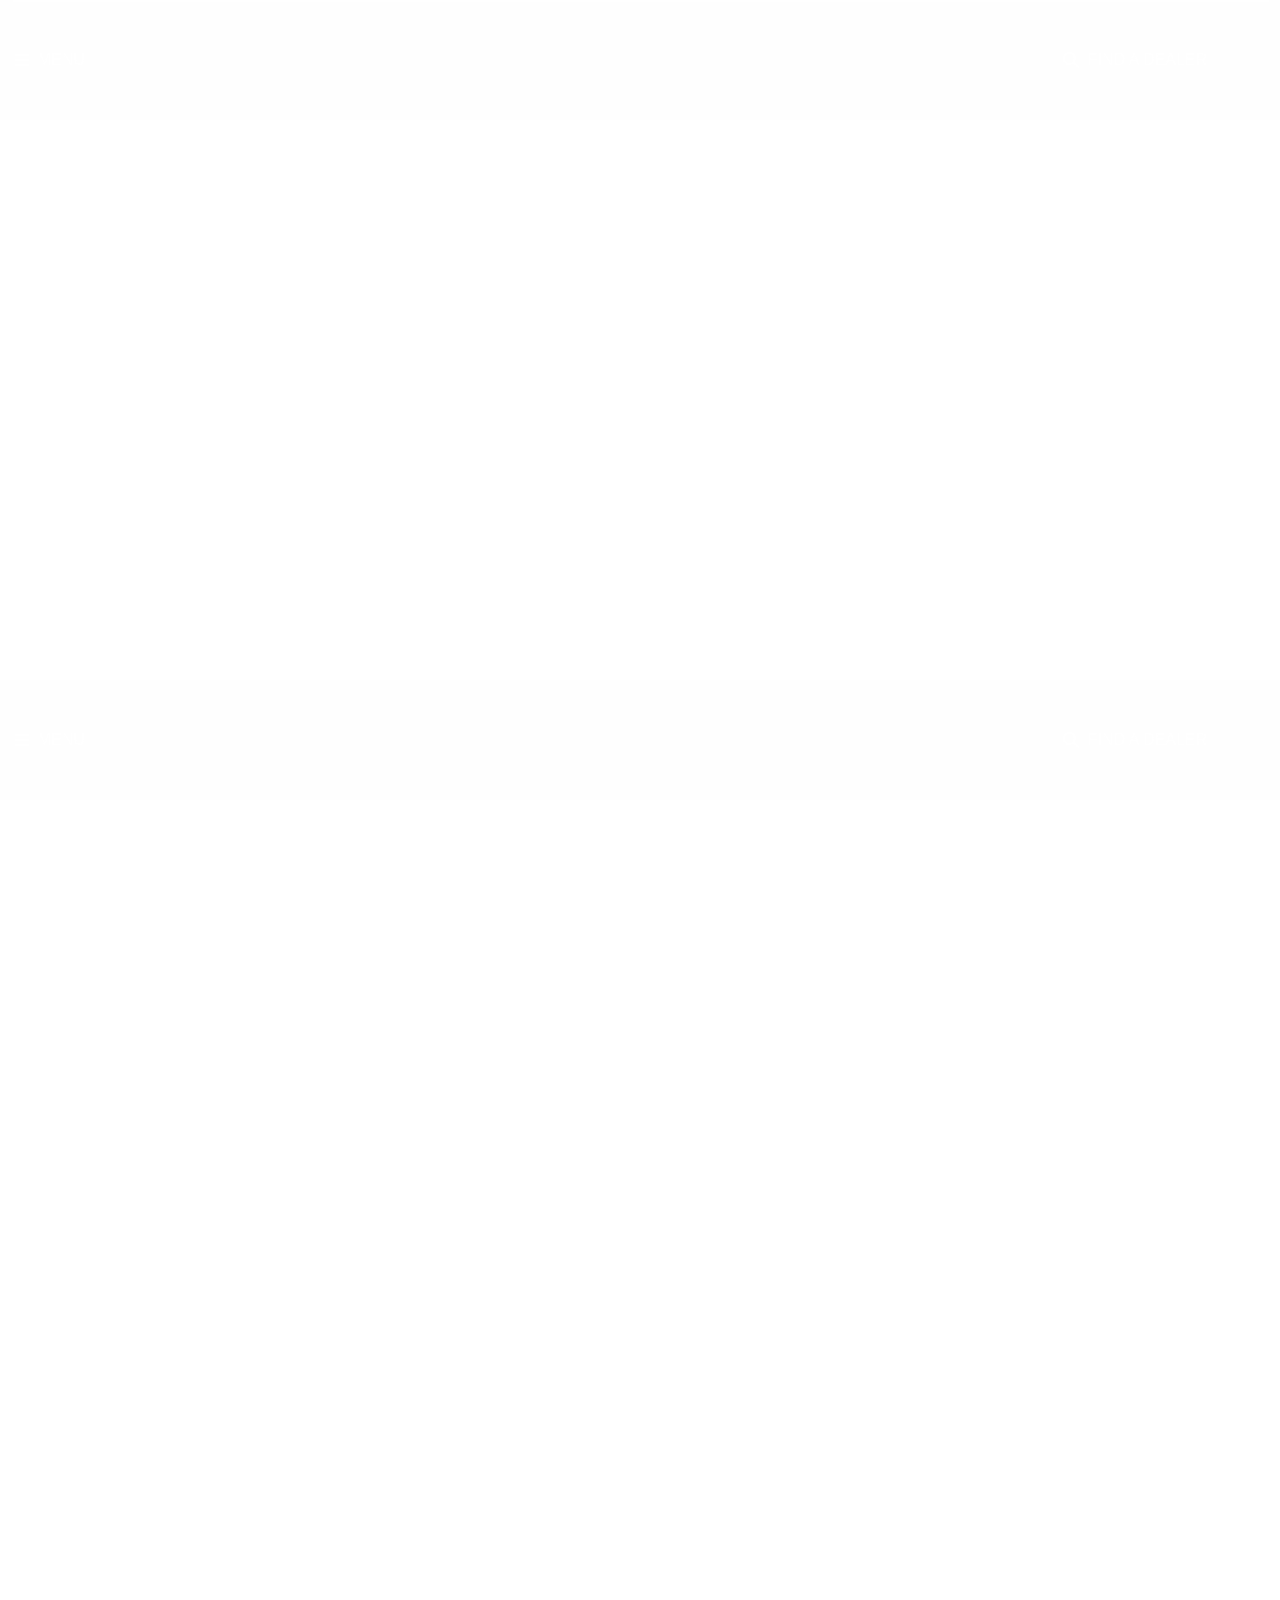
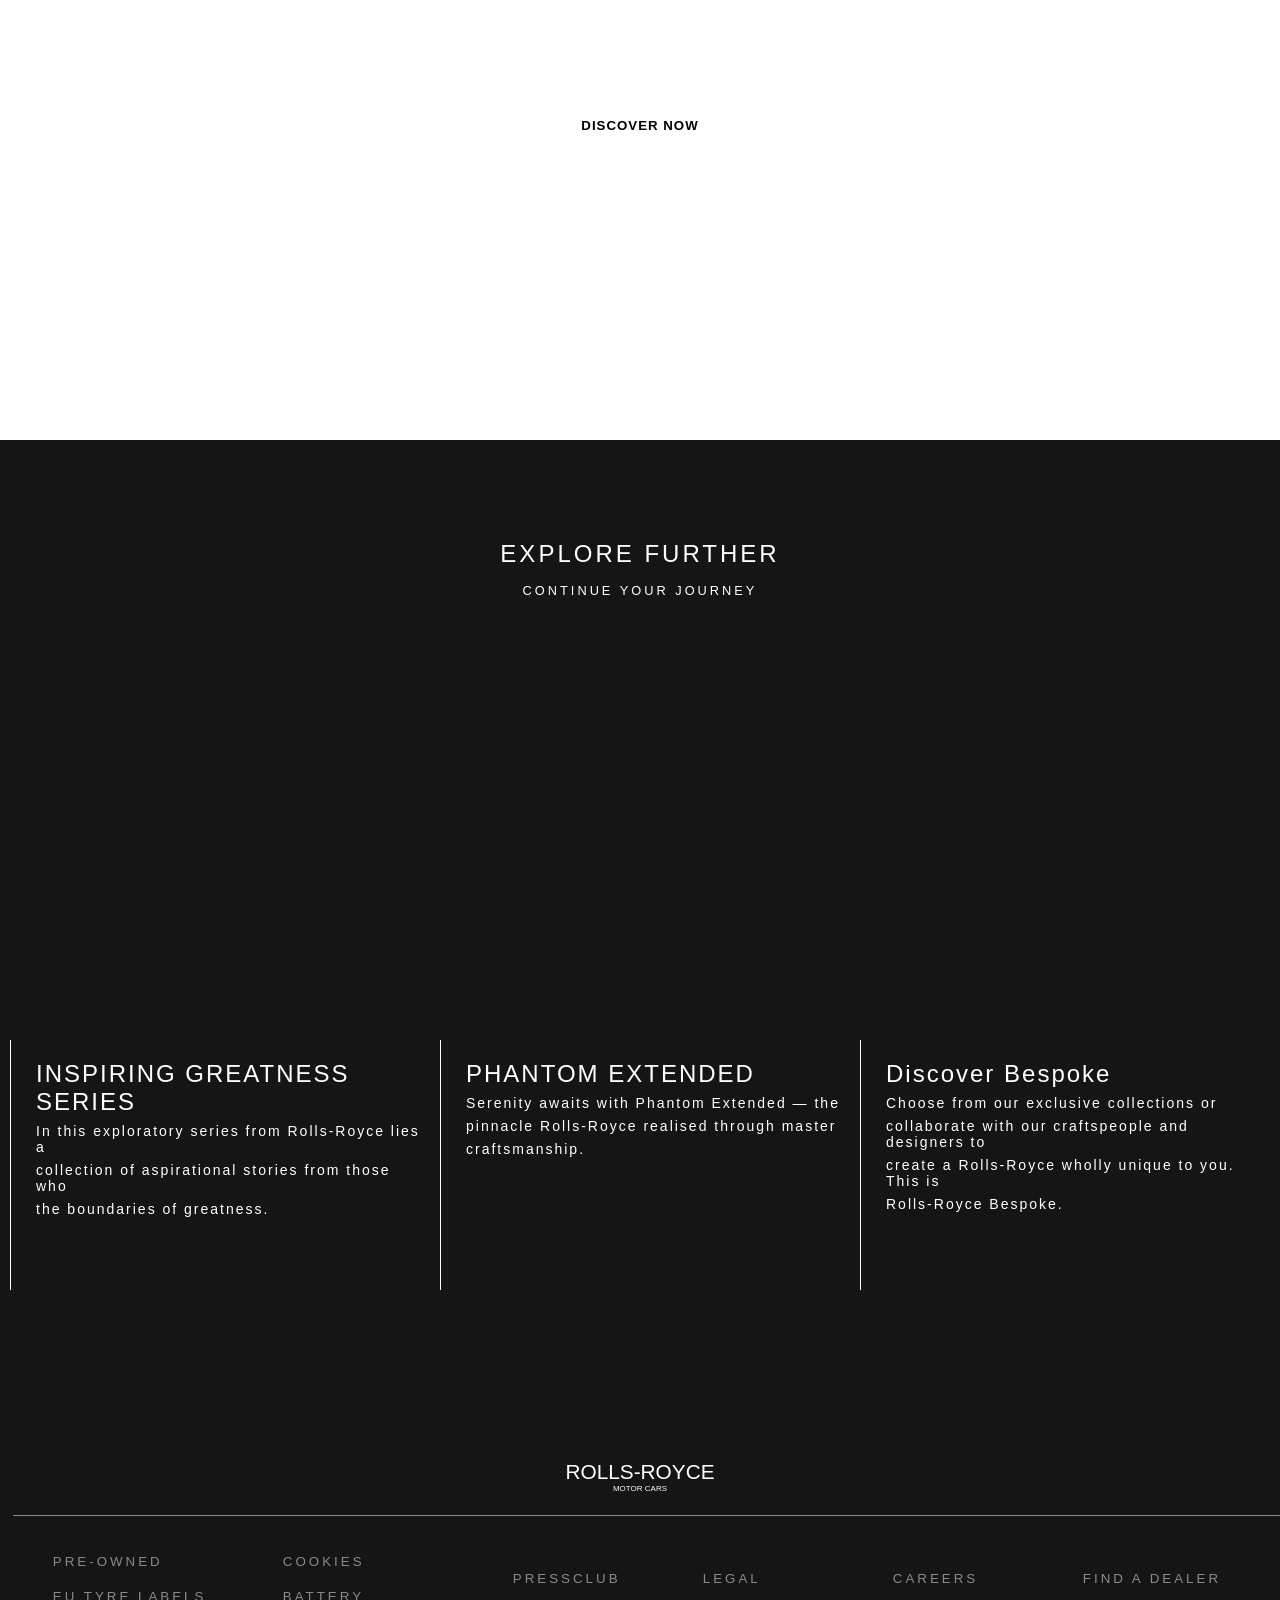
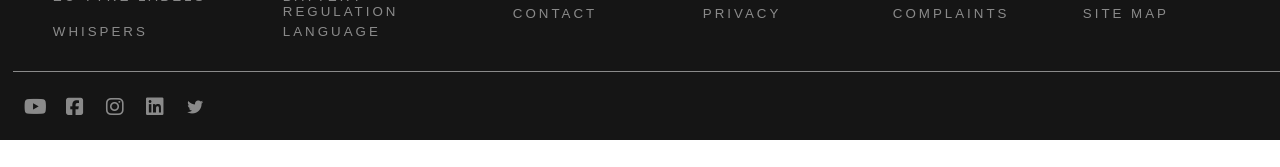
==== index.html @ 5fdafdfc "Updated" ====
<!DOCTYPE html>
<html lang="en">

<head>
    <meta charset="UTF-8">
    <meta name="viewport" content="width=device-width, initial-scale=1.0">
    <title>ROLLS ROYCE</title>
    <link rel="stylesheet" href="rollsroyce.css">
    <link rel="stylesheet" href="https://cdnjs.cloudflare.com/ajax/libs/font-awesome/6.4.0/css/all.min.css">
</head>

<body>
    <div class="main">
        <div class="firstpage">
            <div class="nevbar">
                <div class="menu"><i class="fa-solid fa-bars"></i>
                    <pre><p12>  MENU</p12></pre>
                </div>
                <div class="logo"><img src="/rrlogo.png" width="60" alt=""></div>
                <div class="search"><i class="fa-solid fa-magnifying-glass"></i>
                    <pre>  FIND A DEALER</pre>
                </div>
            </div>
            <div class="line"></div>
            <div class="text">
                <p1>‘This is Gold, Mr. Bond.’</p1>
                <p2>AURIC GOLDFINGER</p2>
            </div>
        </div>
        <div class="secondpage">
            <div class="nevbar">
                <div class="menu"><i class="fa-solid fa-bars"></i>
                    <pre><p12>  MENU</p12></pre>
                </div>
                <div class="logo"><img src="/rrlogo.png" width="60" alt=""></div>
                <div class="search"><i class="fa-solid fa-magnifying-glass"></i>
                    <pre>  FIND A DEALER</pre>
                </div>
            </div>
            <div class="text">
                <p3>‘All my life, I've been in </p3>
                <p3>love with its colour, </p3>
                <p3>its brilliance,</p3>
                <p3>its divine heaviness.’</p3>
                <p2>AURIC GOLDFINGER</p2>
            </div>
        </div>
        <div class="thirdpage">
            <div class="nevbar2">

            </div>
            <div class="text">
                <p4>PHANTOM</p4>
                <p5>GOLDFINGER</p5>
            </div>
            <div class="discover">
                <div class="button">
                    <H5>DISCOVER NOW</H5>
                </div>
            </div>
        </div>
        <div class="explore">
            <p6>EXPLORE FURTHER</p6>
            <p7>CONTINUE YOUR JOURNEY</p7>
        </div>
        <div class="photos">
            <div class="c1">
                <div class="photo1"></div>
                <div class="text1">
                    <div class="border">
                        <p8>INSPIRING GREATNESS SERIES</p8>
                        <p9>In this exploratory series from Rolls-Royce lies a</p9>
                        <p9> collection of aspirational stories from those who</p9>
                        <p9> the boundaries of greatness.</p9>
                    </div>
                </div>
            </div>
            <div class="c1">
                <div class="photo2"></div>
                <div class="text2">
                    <div class="border">
                        <p8>PHANTOM EXTENDED</p8>
                        <p9>Serenity awaits with Phantom Extended — the </p9>
                        <p9>pinnacle Rolls-Royce realised through master</p9>
                        <p9> craftsmanship.</p9>
                    </div>
                </div>
            </div>
            <div class="c3">
                <div class="photo3"></div>
                <div class="text3">
                    <div class="border">
                        <p8>Discover Bespoke
                        </p8>
                        <p9>Choose from our exclusive collections or</p9>
                        <P9>collaborate with our craftspeople and designers to</P9>
                        <p9> create a Rolls-Royce wholly unique to you. This is</p9>
                        <P9> Rolls-Royce Bespoke.</P9>
                    </div>
                </div>
            </div>
        </div>
        <div class="footer">
            <div class="first"><p10>ROLLS-ROYCE </p10><P11>MOTOR CARS</P11></div>
            <div class="second">
                <div class="r1">
                <p>Pre-owned</p>
                <p>EU tyre labels</p>
                <p>Whispers</p>
                </div>
                <div class="r2">
                <p>Cookies</p>
                <p>Battery Regulation</p>
                <p>Language</p>
                </div>
                <div class="r3">
                <p>Pressclub</p>
                <p>Contact</p>
                </div>
                <div class="r4">
                    <p>Legal</p>
                    <p>Privacy</p>
                </div>
                <div class="r5">
                    <p>Careers</p>
                    <p>Complaints</p>
                </div>
                <div class="r6">
                    <p>Find a dealer</p>
                    <p>Site Map</p>
                </div>
            </div>
            <div class="third"><div class="logos">
                <div class="y"><i class="fa-brands fa-youtube" style="color: #ffffff";></i></div>
                <div class="f"><i class="fa-brands fa-square-facebook" style="color: #ffffff;"></i></div>
                <div class="i"><i class="fa-brands fa-instagram" style="color: #ffffff;"></i></div>
                <div class="l"><i class="fa-brands fa-linkedin" style="color: #ffffff;"></i></div>
                <div class="t"><i class="fa-brands fa-twitter"style="color: #ffffff;"></i></div>
            </div></div>
        </div>
    </div>
</body>

</html>
---- rollsroyce.css ----
*{
    margin: 0;
    font-family:'Franklin Gothic Medium', 'Arial Narrow', Arial, sans-serif, Courier, monosp;
}

.firstpage{
    height: 680px;
    width: 100vw;
    
    background-image: url(https://www.rolls-roycemotorcars.com/content/dam/rrmc/marketUK/rollsroycemotorcars_com/1-0-home/images/phantom-goldfinger/D-HERO-01-GF-HP.jpg/jcr:content/renditions/cq5dam.web.2880.webp);
    background-size: cover;
}
.nevbar{
    background-color: rgba(249, 249, 249, 0.163);
    backdrop-filter: blur(15px);
    position: fixed;
    display: flex;
    align-items: center;
    height: 120px;
    border: 1px transparent;
    width: 100vw;
}
.menu{
    display: flex;
    align-items: center;
    justify-content: center;
    color: rgb(255, 255, 255);
    height: 50px;
    width: 100px;
}
.line{
    display: flex;
    margin-left: 1vw;
    border: 0.1px solid white;
    width: 98vw;
    opacity: 50%;
}
.logo{
    margin-left: 500px;
    margin-top: 10px;
}
.search{
    display: flex;
    align-items: center;
    justify-content: center;
    margin-left: 460px;
    color: rgb(255, 255, 255);
    height: 50px;
    width: 150px;
}
p1{
    display: flex;
    align-items: center;
    justify-content: center;
    
    color: white;
    font-size: 2.5rem;
}
p2{
    margin-top: 10px;
    width: 100%;
    display: flex;
    align-items: center;
    justify-content: center;
    color: white;
}

.secondpage{
    height: 680px;
    width: 100vw;
    background-image: url(https://www.rolls-roycemotorcars.com/content/dam/rrmc/marketUK/rollsroycemotorcars_com/1-0-home/images/phantom-goldfinger/D-HERO-02-GF-HP.jpg/jcr:content/renditions/cq5dam.web.2880.webp);
    background-size: cover;
}
navbar2{
    background-color: rgba(249, 249, 249, 0.163);
    backdrop-filter: blur(15px);
    position: fixed;
    display: flex;
    align-items: center;
    height: 120px;
    border: 1px transparent;
    width: 100vw;
}
p3{
    display: flex;
    align-items: center;
    justify-content: center;
    
    color: white;
    font-size: 2.5rem;
}
.text{
    /* margin-top: 200px; */
    padding-top: 200px;
}
.thirdpage{
    height: 680px;
    width: 100vw;
    background-image: url(/cq5dam.png);
    background-size: cover;
}
p4{
    display: flex;
    align-items: center;
    justify-content: center;
    letter-spacing: 25px;
    color: white;
    font-size: 4.5rem;
}
p5{
    letter-spacing: 10px;
    width: 100%;
    display: flex;
    align-items: center;
    justify-content: center;
    font-size: 1.5rem;
    color: white;
}
.discover{
    margin-top: 30px;
    height: 50px;
    display: flex;
    align-items: center;
    justify-content: center;
}
.button{
    display: flex;
    align-items: center;
    justify-content: center;
    height: 40px;
    width: 250px;
    border-radius: 20px;
    background-color: white;
}
h5{
    letter-spacing: 1px;
}
.explore{
    background-color: rgb(21,21,21);
    height: 200px;
}
p6{
    display: flex;
    align-items: center;
    justify-content: center;
    color: white;
    font-size: 1.5rem;
    padding-top: 100px;
    letter-spacing:3px;
}
p7{
    
    padding-top: 15px;
    display: flex;
    align-items: center;
    justify-content: center;
    color: white;
    letter-spacing:3px;
    font-size: .8rem;
}
.photos{
    background-color: rgb(21,21,21);
    display: flex;
    width: 100%;
    height: 800px;
}
.c1{
    margin-left: 10px;
    height: 800px;
    width: 410px;
    margin-right: 10px;
}
.photo1{
    background-image: url(https://www.rolls-roycemotorcars.com/content/dam/rrmc/marketUK/rollsroycemotorcars_com/2-2-6-inspiring-greatness-series/phantom-goldfinger/pg-properties/TILE-GF-IG-SINGLE-1_1.jpg/jcr:content/renditions/cq5dam.web.1920.webp);
    background-size: cover;
    height: 400px;
    width: 410px;
}
.text1{
    height: 400px;
}
.border{
    height: 250px;
    border-left: 1px solid rgb(255, 255, 255);
}
.c2{
   
    height: 800px;
    width: 410px;
    margin-right: 10px;
}
.photo2{
    background-image: url(https://www.rolls-roycemotorcars.com/content/dam/rrmc/marketUK/rollsroycemotorcars_com/phantom-extended-series-ii-discover/page-properties/Phantom-II-EXT-Discover-Hero-Single-Card.jpg/jcr:content/renditions/cq5dam.web.1920.webp);
    background-size: cover;
    height: 400px;
    width: 410px;
}
.text2{
    height: 400px;
}
.c3{
   
    height: 800px;
    width: 410px;
    margin-right: 10px;
}
.photo3{
    background-image: url(https://www.rolls-roycemotorcars.com/content/dam/rrmc/marketUK/rollsroycemotorcars_com/4-0-bespoke/page-properties/rolls-royce-bespoke-single-card.jpg/jcr:content/renditions/cq5dam.web.1920.webp);
    background-size: cover;
    height: 400px;
    width: 410px;
}
.text3{
    height: 400px;
}
p8{
    display: flex;
    margin-left: 25px;
    color: white;
    font-size: 1.5rem;
    letter-spacing:2px;
    padding-top: 20px;
}
p9{
    display: flex;
    
    margin-left: 25px;

    color: white;
    font-size: 14px;
    letter-spacing:2px;
    padding-top: 7px;
}
.footer{
    height: 300px;
    background-color: rgb(21,21,21);
    position: sticky;
}
.third{
    height: 75px;
    
}
.second{
    align-items: center;
    border-top:1px solid white;
    border-bottom:1px solid white;
    opacity: 50%;
    display: flex;
    height: 150px;
    width: 98%;
    margin-left: 1%;
    padding-left: 40px;
    padding-bottom: 5px;
}
.first{
    height: 75px;
}
p10{
    width: 100%;
    display: flex;
    align-items: center;
    justify-content: center;
    padding-top: 20px;
    font-size: 1.3rem;

    color: white;
}
p11{
    display: flex;
    align-items: center;
    justify-content: center;
    color: white;
    font-size: .5rem;
}
p{
    width: 100%;
    display: flex;
    letter-spacing: 3px;
    color: white;
    height: 20px;
    font-weight: lighter;
    font-size: smaller;
    width: 180px;
    margin-top: 15px;
    text-transform:uppercase;
}
.r2{
    margin-left: 50px;
}
.r3{
    margin-left: 50px;
}
.r4{
    margin-left: 10px;
}
.r5{
    margin-left: 10px;
}
.r6{
    margin-left: 10px;
}
.logos{
    display: flex;
    margin-left: 10px;
    margin-top: 20px;
    opacity: 50%;
}
.y{
    display: flex;
    align-items: center;
    justify-content: center;
    height: 30px;
    margin-left: 10px;
    width: 30px;
}
.i{
    display: flex;
    align-items: center;
    justify-content: center;
    height: 30px;
    width: 30px;
    margin-left: 10px;
}
.f{
    display: flex;
    align-items: center;
    justify-content: center;
    height: 30px;
    width: 30px;
    margin-left: 10px;
}
.t{
    display: flex;
    align-items: center;
    justify-content: center;
    height: 30px;
    width: 30px;
    margin-left: 10px;
}
.l{
    display: flex;
    align-items: center;
    justify-content: center;
    height: 30px;
    width: 30px;
    margin-left: 10px;
}
.fa-youtube {
    font-size: 20px; 
}
.fa-square-facebook {
    font-size: 20px; 
}
.fa-instagram{
    font-size: 20px; 
}
.fa-linkedin {
    font-size: 20px; 
}
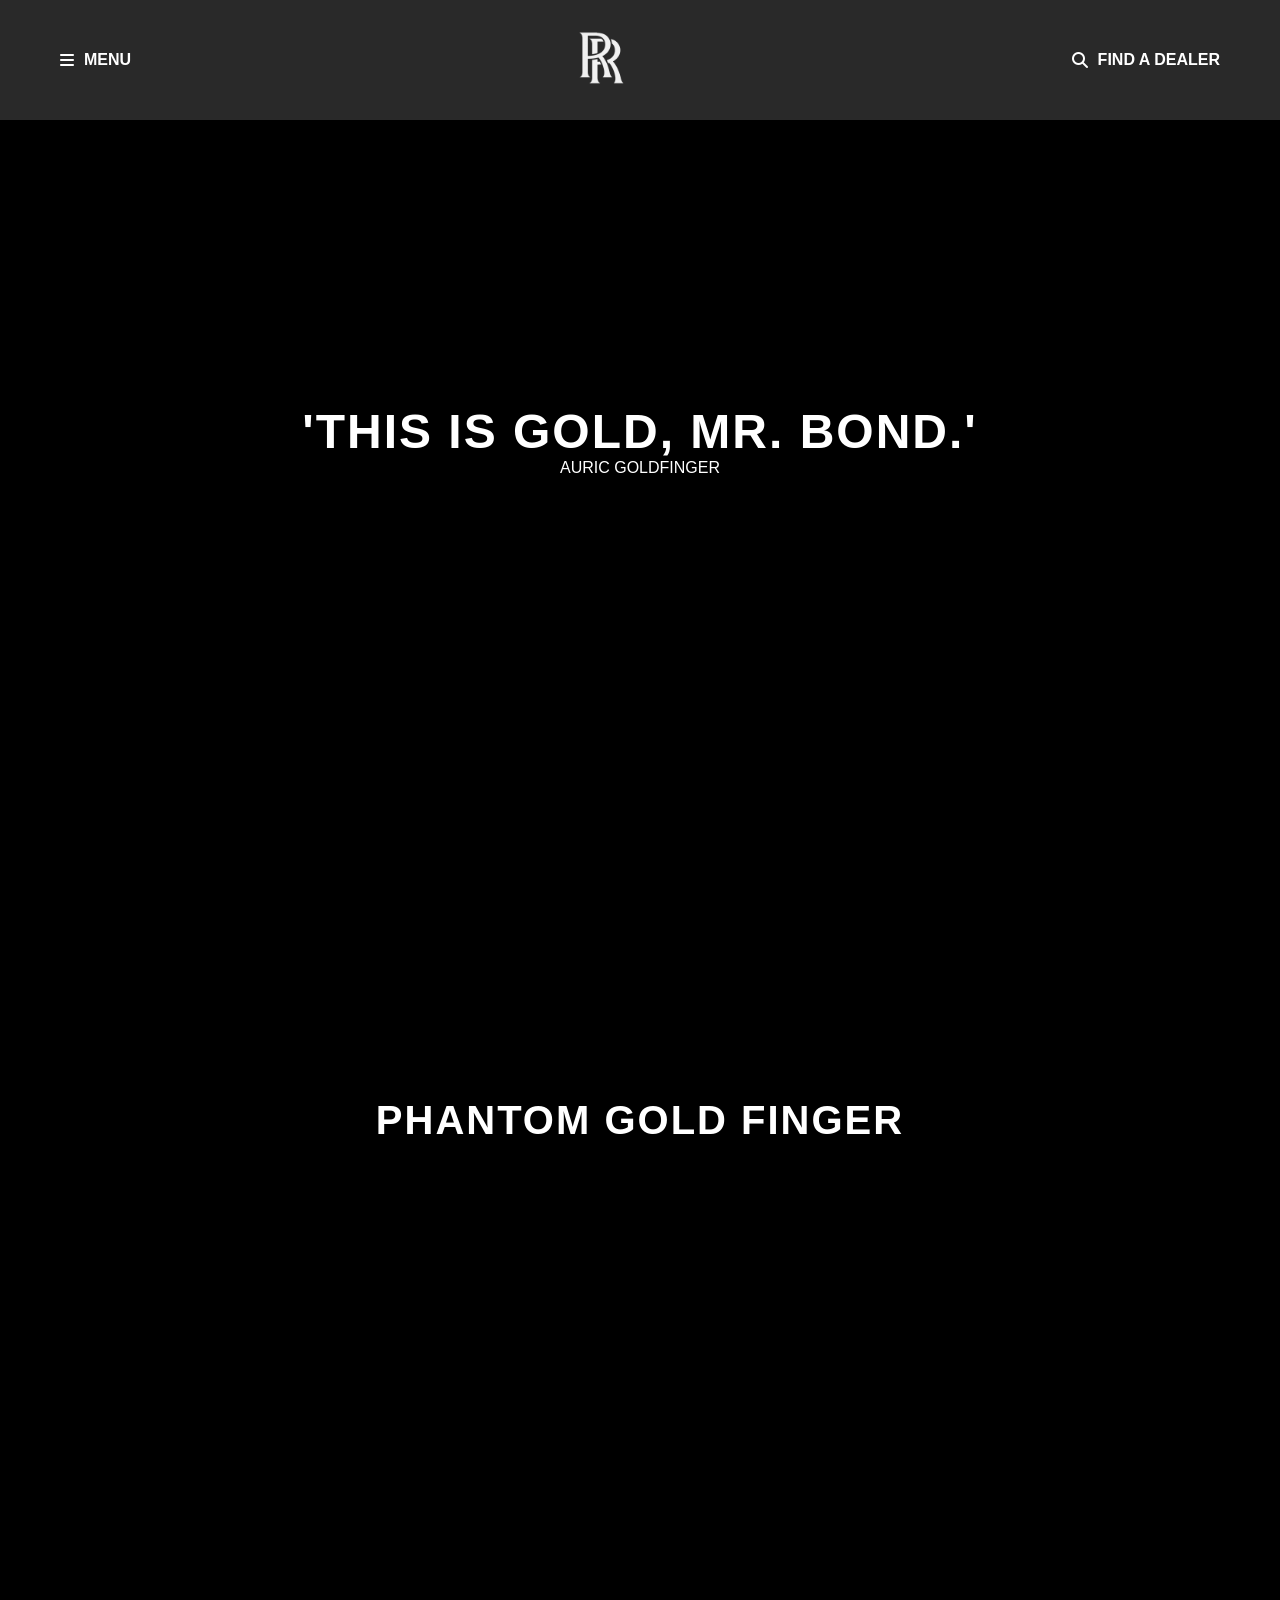
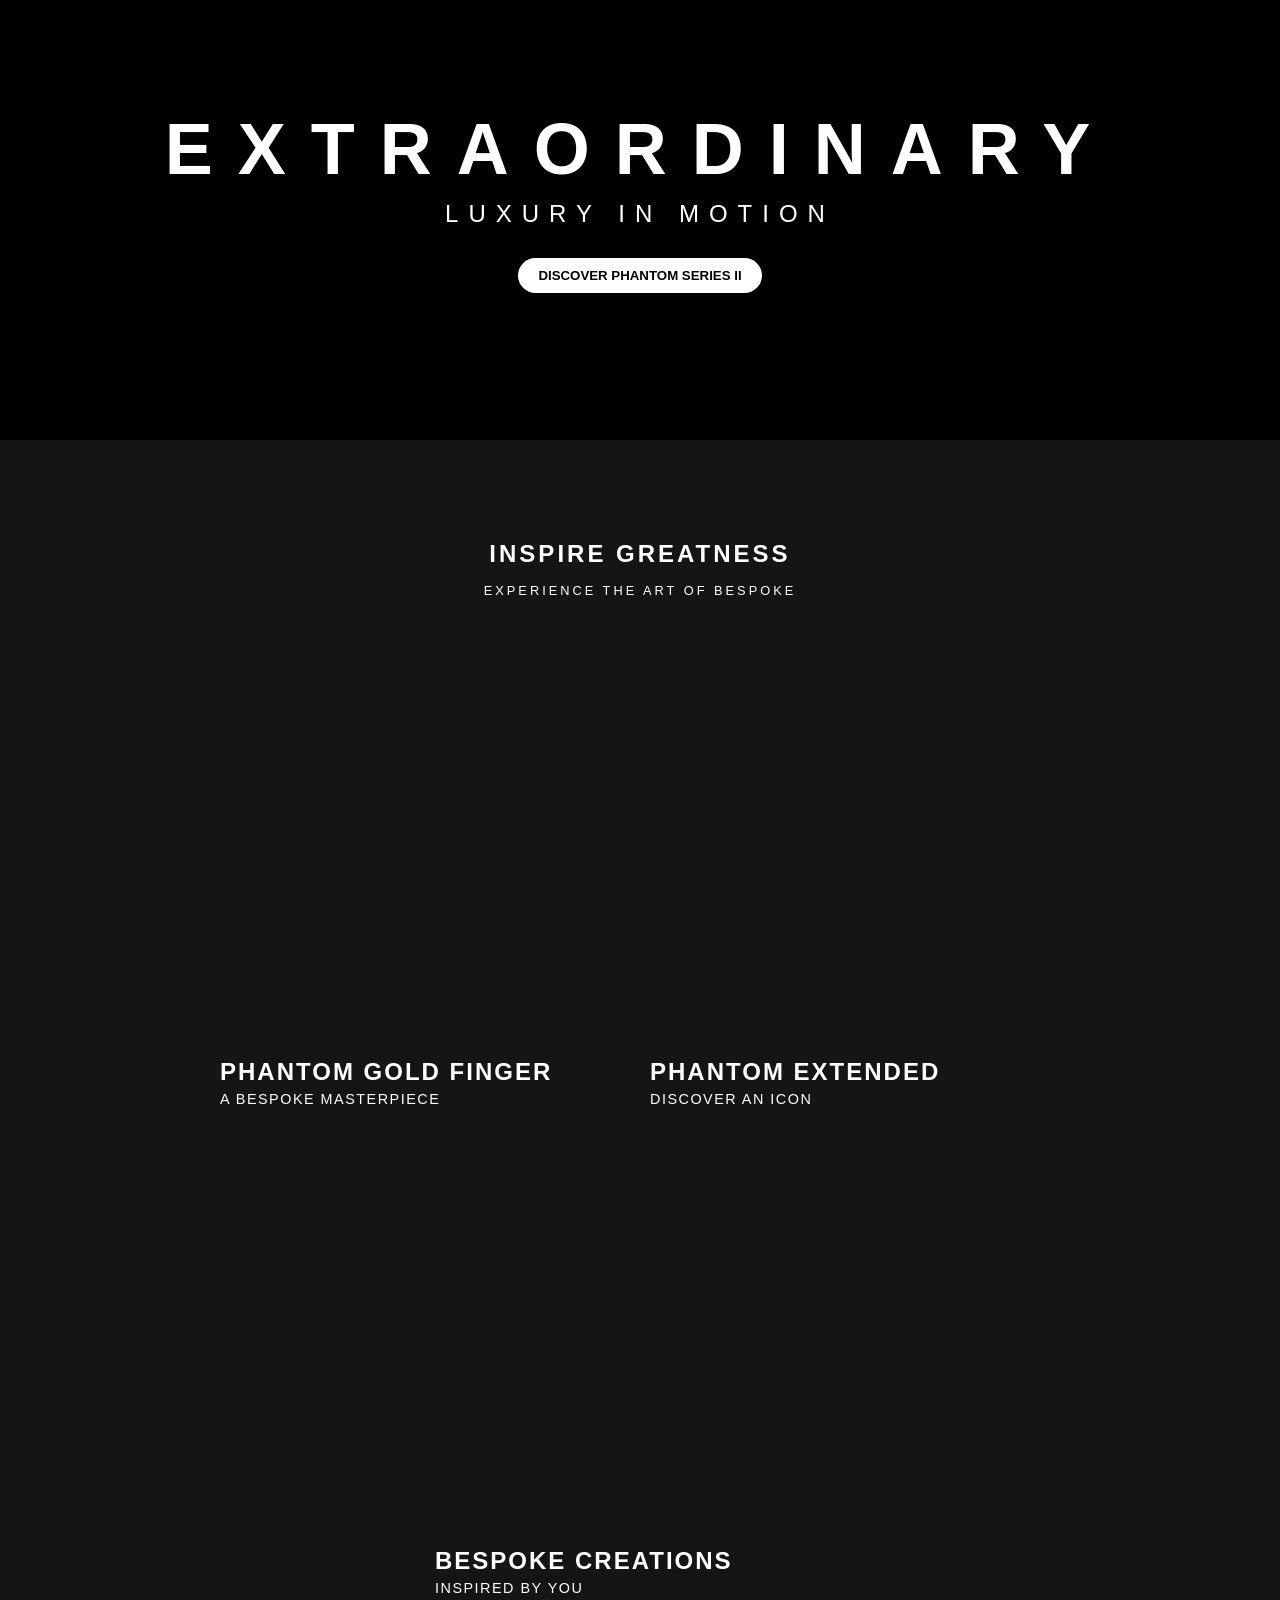
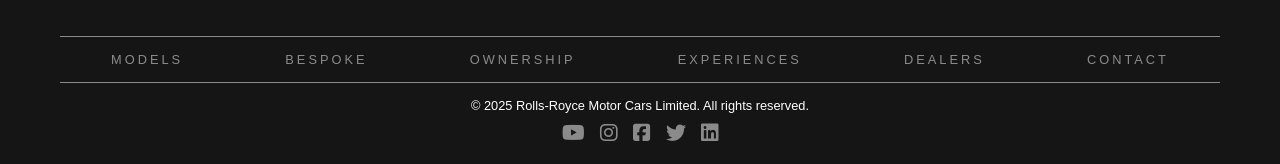
==== commit 28390f06: "Initial commit for Rolls Royce project" ====
--- a/index.html
+++ b/index.html
@@ -1,144 +1,93 @@
 <!DOCTYPE html>
 <html lang="en">
+<head>
+  <meta charset="UTF-8" />
+  <meta name="viewport" content="width=device-width, initial-scale=1.0"/>
+  <title>Rolls Royce Showcase</title>
+  <link rel="stylesheet" href="rollsroyce.css"/>
+  <link rel="stylesheet" href="https://cdnjs.cloudflare.com/ajax/libs/font-awesome/6.4.0/css/all.min.css"/>
+</head>
+<body>
+  <header class="navbar">
+    <div class="menu"><i class="fa-solid fa-bars"></i><span>MENU</span></div>
+    <div class="logo">
+      <img src="Rolls-Royce-Logo-tumb.png" alt="Rolls Royce Logo"/>
+    </div>
+    <div class="search"><i class="fa-solid fa-magnifying-glass"></i><span>FIND A DEALER</span></div>
+  </header>
 
-<head>
-    <meta charset="UTF-8">
-    <meta name="viewport" content="width=device-width, initial-scale=1.0">
-    <title>ROLLS ROYCE</title>
-    <link rel="stylesheet" href="rollsroyce.css">
-    <link rel="stylesheet" href="https://cdnjs.cloudflare.com/ajax/libs/font-awesome/6.4.0/css/all.min.css">
-</head>
+  <section class="firstpage">
+    <div class="hero-text">
+      <h1>'THIS IS GOLD, MR. BOND.'</h1>
+      <p>AURIC GOLDFINGER</p>
+    </div>
+  </section>
 
-<body>
-    <div class="main">
-        <div class="firstpage">
-            <div class="nevbar">
-                <div class="menu"><i class="fa-solid fa-bars"></i>
-                    <pre><p12>  MENU</p12></pre>
-                </div>
-                <div class="logo"><img src="/rrlogo.png" width="60" alt=""></div>
-                <div class="search"><i class="fa-solid fa-magnifying-glass"></i>
-                    <pre>  FIND A DEALER</pre>
-                </div>
-            </div>
-            <div class="line"></div>
-            <div class="text">
-                <p1>‘This is Gold, Mr. Bond.’</p1>
-                <p2>AURIC GOLDFINGER</p2>
-            </div>
-        </div>
-        <div class="secondpage">
-            <div class="nevbar">
-                <div class="menu"><i class="fa-solid fa-bars"></i>
-                    <pre><p12>  MENU</p12></pre>
-                </div>
-                <div class="logo"><img src="/rrlogo.png" width="60" alt=""></div>
-                <div class="search"><i class="fa-solid fa-magnifying-glass"></i>
-                    <pre>  FIND A DEALER</pre>
-                </div>
-            </div>
-            <div class="text">
-                <p3>‘All my life, I've been in </p3>
-                <p3>love with its colour, </p3>
-                <p3>its brilliance,</p3>
-                <p3>its divine heaviness.’</p3>
-                <p2>AURIC GOLDFINGER</p2>
-            </div>
-        </div>
-        <div class="thirdpage">
-            <div class="nevbar2">
+  <section class="secondpage">
+    <div class="text">
+      <h2>PHANTOM GOLD FINGER</h2>
+    </div>
+  </section>
 
-            </div>
-            <div class="text">
-                <p4>PHANTOM</p4>
-                <p5>GOLDFINGER</p5>
-            </div>
-            <div class="discover">
-                <div class="button">
-                    <H5>DISCOVER NOW</H5>
-                </div>
-            </div>
-        </div>
-        <div class="explore">
-            <p6>EXPLORE FURTHER</p6>
-            <p7>CONTINUE YOUR JOURNEY</p7>
-        </div>
-        <div class="photos">
-            <div class="c1">
-                <div class="photo1"></div>
-                <div class="text1">
-                    <div class="border">
-                        <p8>INSPIRING GREATNESS SERIES</p8>
-                        <p9>In this exploratory series from Rolls-Royce lies a</p9>
-                        <p9> collection of aspirational stories from those who</p9>
-                        <p9> the boundaries of greatness.</p9>
-                    </div>
-                </div>
-            </div>
-            <div class="c1">
-                <div class="photo2"></div>
-                <div class="text2">
-                    <div class="border">
-                        <p8>PHANTOM EXTENDED</p8>
-                        <p9>Serenity awaits with Phantom Extended — the </p9>
-                        <p9>pinnacle Rolls-Royce realised through master</p9>
-                        <p9> craftsmanship.</p9>
-                    </div>
-                </div>
-            </div>
-            <div class="c3">
-                <div class="photo3"></div>
-                <div class="text3">
-                    <div class="border">
-                        <p8>Discover Bespoke
-                        </p8>
-                        <p9>Choose from our exclusive collections or</p9>
-                        <P9>collaborate with our craftspeople and designers to</P9>
-                        <p9> create a Rolls-Royce wholly unique to you. This is</p9>
-                        <P9> Rolls-Royce Bespoke.</P9>
-                    </div>
-                </div>
-            </div>
-        </div>
-        <div class="footer">
-            <div class="first"><p10>ROLLS-ROYCE </p10><P11>MOTOR CARS</P11></div>
-            <div class="second">
-                <div class="r1">
-                <p>Pre-owned</p>
-                <p>EU tyre labels</p>
-                <p>Whispers</p>
-                </div>
-                <div class="r2">
-                <p>Cookies</p>
-                <p>Battery Regulation</p>
-                <p>Language</p>
-                </div>
-                <div class="r3">
-                <p>Pressclub</p>
-                <p>Contact</p>
-                </div>
-                <div class="r4">
-                    <p>Legal</p>
-                    <p>Privacy</p>
-                </div>
-                <div class="r5">
-                    <p>Careers</p>
-                    <p>Complaints</p>
-                </div>
-                <div class="r6">
-                    <p>Find a dealer</p>
-                    <p>Site Map</p>
-                </div>
-            </div>
-            <div class="third"><div class="logos">
-                <div class="y"><i class="fa-brands fa-youtube" style="color: #ffffff";></i></div>
-                <div class="f"><i class="fa-brands fa-square-facebook" style="color: #ffffff;"></i></div>
-                <div class="i"><i class="fa-brands fa-instagram" style="color: #ffffff;"></i></div>
-                <div class="l"><i class="fa-brands fa-linkedin" style="color: #ffffff;"></i></div>
-                <div class="t"><i class="fa-brands fa-twitter"style="color: #ffffff;"></i></div>
-            </div></div>
-        </div>
+  <section class="thirdpage">
+    <div class="text">
+      <h2 class="headline">EXTRAORDINARY</h2>
+      <p class="subheadline">LUXURY IN MOTION</p>
+      <div class="discover">
+        <div class="button"><h5>DISCOVER PHANTOM SERIES II</h5></div>
+      </div>
     </div>
+  </section>
+
+  <section class="explore">
+    <h3>INSPIRE GREATNESS</h3>
+    <p>EXPERIENCE THE ART OF BESPOKE</p>
+  </section>
+
+  <section class="photos">
+    <div class="card">
+      <div class="photo photo1"></div>
+      <div class="text-block">
+        <h4>PHANTOM GOLD FINGER</h4>
+        <p>A BESPOKE MASTERPIECE</p>
+      </div>
+    </div>
+    <div class="card">
+      <div class="photo photo2"></div>
+      <div class="text-block">
+        <h4>PHANTOM EXTENDED</h4>
+        <p>DISCOVER AN ICON</p>
+      </div>
+    </div>
+    <div class="card">
+      <div class="photo photo3"></div>
+      <div class="text-block">
+        <h4>BESPOKE CREATIONS</h4>
+        <p>INSPIRED BY YOU</p>
+      </div>
+    </div>
+  </section>
+
+  <footer class="footer">
+    <div class="first"></div>
+    <div class="second">
+      <div class="r1"><p>MODELS</p></div>
+      <div class="r2"><p>BESPOKE</p></div>
+      <div class="r3"><p>OWNERSHIP</p></div>
+      <div class="r4"><p>EXPERIENCES</p></div>
+      <div class="r5"><p>DEALERS</p></div>
+      <div class="r6"><p>CONTACT</p></div>
+    </div>
+    <div class="third">
+      <p class="footer-note">© 2025 Rolls-Royce Motor Cars Limited. All rights reserved.</p>
+      <div class="logos">
+        <div class="icon"><i class="fab fa-youtube"></i></div>
+        <div class="icon"><i class="fab fa-instagram"></i></div>
+        <div class="icon"><i class="fab fa-square-facebook"></i></div>
+        <div class="icon"><i class="fab fa-twitter"></i></div>
+        <div class="icon"><i class="fab fa-linkedin"></i></div>
+      </div>
+    </div>
+  </footer>
 </body>
-
-</html>+</html>
--- a/rollsroyce.css
+++ b/rollsroyce.css
@@ -1,361 +1,215 @@
-
-*{
+/* Reset and base styles */
+* {
     margin: 0;
-    font-family:'Franklin Gothic Medium', 'Arial Narrow', Arial, sans-serif, Courier, monosp;
-}
-
-.firstpage{
-    height: 680px;
-    width: 100vw;
-    
-    background-image: url(https://www.rolls-roycemotorcars.com/content/dam/rrmc/marketUK/rollsroycemotorcars_com/1-0-home/images/phantom-goldfinger/D-HERO-01-GF-HP.jpg/jcr:content/renditions/cq5dam.web.2880.webp);
-    background-size: cover;
-}
-.nevbar{
+    padding: 0;
+    box-sizing: border-box;
+    font-family: 'Franklin Gothic Medium', 'Arial Narrow', Arial, sans-serif;
+}
+
+body {
+    background-color: #000;
+    color: white;
+}
+
+.navbar {
     background-color: rgba(249, 249, 249, 0.163);
     backdrop-filter: blur(15px);
     position: fixed;
-    display: flex;
+    top: 0;
+    left: 0;
+    display: flex;
+    justify-content: space-between;
     align-items: center;
     height: 120px;
-    border: 1px transparent;
-    width: 100vw;
-}
-.menu{
-    display: flex;
-    align-items: center;
-    justify-content: center;
-    color: rgb(255, 255, 255);
-    height: 50px;
-    width: 100px;
-}
-.line{
-    display: flex;
-    margin-left: 1vw;
-    border: 0.1px solid white;
-    width: 98vw;
-    opacity: 50%;
-}
-.logo{
-    margin-left: 500px;
-    margin-top: 10px;
-}
-.search{
-    display: flex;
-    align-items: center;
-    justify-content: center;
-    margin-left: 460px;
-    color: rgb(255, 255, 255);
-    height: 50px;
-    width: 150px;
-}
-p1{
-    display: flex;
-    align-items: center;
-    justify-content: center;
-    
-    color: white;
-    font-size: 2.5rem;
-}
-p2{
-    margin-top: 10px;
+    padding: 0 60px;
     width: 100%;
-    display: flex;
-    align-items: center;
-    justify-content: center;
-    color: white;
-}
-
-.secondpage{
+    z-index: 999;
+}
+
+.menu, .search {
+    display: flex;
+    align-items: center;
+    gap: 10px;
+    color: white;
+    font-weight: bold;
+    font-size: 1rem;
+}
+
+.logo img {
+    height: 60px;
+}
+
+.firstpage, .secondpage, .thirdpage {
     height: 680px;
     width: 100vw;
-    background-image: url(https://www.rolls-roycemotorcars.com/content/dam/rrmc/marketUK/rollsroycemotorcars_com/1-0-home/images/phantom-goldfinger/D-HERO-02-GF-HP.jpg/jcr:content/renditions/cq5dam.web.2880.webp);
     background-size: cover;
-}
-navbar2{
-    background-color: rgba(249, 249, 249, 0.163);
-    backdrop-filter: blur(15px);
-    position: fixed;
-    display: flex;
-    align-items: center;
-    height: 120px;
-    border: 1px transparent;
-    width: 100vw;
-}
-p3{
-    display: flex;
-    align-items: center;
-    justify-content: center;
-    
-    color: white;
+    background-position: center;
+    display: flex;
+    align-items: center;
+    justify-content: center;
+    text-align: center;
+}
+
+.firstpage {
+    background-image: url('https://www.rolls-roycemotorcars.com/content/dam/rrmc/marketUK/rollsroycemotorcars_com/1-0-home/images/phantom-goldfinger/D-HERO-01-GF-HP.jpg/jcr:content/renditions/cq5dam.web.2880.webp');
+}
+
+.secondpage {
+    background-image: url('https://www.rolls-roycemotorcars.com/content/dam/rrmc/marketUK/rollsroycemotorcars_com/1-0-home/images/phantom-goldfinger/D-HERO-02-GF-HP.jpg/jcr:content/renditions/cq5dam.web.2880.webp');
+}
+
+.thirdpage {
+    background-image: url('https://www.rolls-roycemotorcars.com/content/dam/rrmc/marketUK/rollsroycemotorcars_com/1-0-home/images/phantom-goldfinger/D-HERO-03-GF-HP.jpg/jcr:content/renditions/cq5dam.web.2880.webp');
+}
+
+.hero-text, .text {
+    padding-top: 200px;
+    text-align: center;
+}
+
+h1, h2 {
     font-size: 2.5rem;
-}
-.text{
-    /* margin-top: 200px; */
-    padding-top: 200px;
-}
-.thirdpage{
-    height: 680px;
-    width: 100vw;
-    background-image: url(/cq5dam.png);
+    letter-spacing: 2px;
+    color: white;
+}
+
+h1 {
+    font-size: 3rem;
+}
+
+.headline {
+    font-size: 4.5rem;
+    letter-spacing: 25px;
+}
+
+.subheadline {
+    font-size: 1.5rem;
+    letter-spacing: 10px;
+    margin-top: 10px;
+}
+
+.discover {
+    margin-top: 30px;
+}
+
+.button {
+    display: inline-flex;
+    align-items: center;
+    justify-content: center;
+    padding: 10px 20px;
+    background-color: white;
+    color: black;
+    border-radius: 20px;
+    font-weight: bold;
+    cursor: pointer;
+    transition: background-color 0.3s;
+}
+
+.button:hover {
+    background-color: #ccc;
+}
+
+.explore {
+    background-color: rgb(21, 21, 21);
+    text-align: center;
+    padding: 100px 20px 20px;
+}
+
+.explore h3 {
+    font-size: 1.5rem;
+    letter-spacing: 3px;
+    margin-bottom: 15px;
+}
+
+.explore p {
+    font-size: 0.8rem;
+    letter-spacing: 3px;
+}
+
+.photos {
+    display: flex;
+    background-color: rgb(21, 21, 21);
+    padding: 20px;
+    gap: 20px;
+    justify-content: center;
+    flex-wrap: wrap;
+}
+
+.card {
+    width: 410px;
+    color: white;
+}
+
+.photo {
+    height: 400px;
     background-size: cover;
-}
-p4{
-    display: flex;
-    align-items: center;
-    justify-content: center;
-    letter-spacing: 25px;
-    color: white;
-    font-size: 4.5rem;
-}
-p5{
-    letter-spacing: 10px;
-    width: 100%;
-    display: flex;
-    align-items: center;
-    justify-content: center;
+    background-position: center;
+    border-radius: 10px;
+}
+
+.photo1 {
+    background-image: url('https://www.rolls-roycemotorcars.com/content/dam/rrmc/marketUK/rollsroycemotorcars_com/2-2-6-inspiring-greatness-series/phantom-goldfinger/pg-properties/TILE-GF-IG-SINGLE-1_1.jpg/jcr:content/renditions/cq5dam.web.1920.webp');
+}
+
+.photo2 {
+    background-image: url('https://www.rolls-roycemotorcars.com/content/dam/rrmc/marketUK/rollsroycemotorcars_com/phantom-extended-series-ii-discover/page-properties/Phantom-II-EXT-Discover-Hero-Single-Card.jpg/jcr:content/renditions/cq5dam.web.1920.webp');
+}
+
+.photo3 {
+    background-image: url('https://www.rolls-roycemotorcars.com/content/dam/rrmc/marketUK/rollsroycemotorcars_com/4-0-bespoke/page-properties/rolls-royce-bespoke-single-card.jpg/jcr:content/renditions/cq5dam.web.1920.webp');
+}
+
+.text-block {
+    margin-top: 20px;
+}
+
+.text-block h4 {
     font-size: 1.5rem;
-    color: white;
-}
-.discover{
-    margin-top: 30px;
-    height: 50px;
-    display: flex;
-    align-items: center;
-    justify-content: center;
-}
-.button{
-    display: flex;
-    align-items: center;
-    justify-content: center;
-    height: 40px;
-    width: 250px;
-    border-radius: 20px;
-    background-color: white;
-}
-h5{
-    letter-spacing: 1px;
-}
-.explore{
-    background-color: rgb(21,21,21);
-    height: 200px;
-}
-p6{
-    display: flex;
-    align-items: center;
-    justify-content: center;
-    color: white;
-    font-size: 1.5rem;
-    padding-top: 100px;
-    letter-spacing:3px;
-}
-p7{
-    
-    padding-top: 15px;
-    display: flex;
-    align-items: center;
-    justify-content: center;
-    color: white;
-    letter-spacing:3px;
-    font-size: .8rem;
-}
-.photos{
-    background-color: rgb(21,21,21);
-    display: flex;
-    width: 100%;
-    height: 800px;
-}
-.c1{
-    margin-left: 10px;
-    height: 800px;
-    width: 410px;
-    margin-right: 10px;
-}
-.photo1{
-    background-image: url(https://www.rolls-roycemotorcars.com/content/dam/rrmc/marketUK/rollsroycemotorcars_com/2-2-6-inspiring-greatness-series/phantom-goldfinger/pg-properties/TILE-GF-IG-SINGLE-1_1.jpg/jcr:content/renditions/cq5dam.web.1920.webp);
-    background-size: cover;
-    height: 400px;
-    width: 410px;
-}
-.text1{
-    height: 400px;
-}
-.border{
-    height: 250px;
-    border-left: 1px solid rgb(255, 255, 255);
-}
-.c2{
-   
-    height: 800px;
-    width: 410px;
-    margin-right: 10px;
-}
-.photo2{
-    background-image: url(https://www.rolls-roycemotorcars.com/content/dam/rrmc/marketUK/rollsroycemotorcars_com/phantom-extended-series-ii-discover/page-properties/Phantom-II-EXT-Discover-Hero-Single-Card.jpg/jcr:content/renditions/cq5dam.web.1920.webp);
-    background-size: cover;
-    height: 400px;
-    width: 410px;
-}
-.text2{
-    height: 400px;
-}
-.c3{
-   
-    height: 800px;
-    width: 410px;
-    margin-right: 10px;
-}
-.photo3{
-    background-image: url(https://www.rolls-roycemotorcars.com/content/dam/rrmc/marketUK/rollsroycemotorcars_com/4-0-bespoke/page-properties/rolls-royce-bespoke-single-card.jpg/jcr:content/renditions/cq5dam.web.1920.webp);
-    background-size: cover;
-    height: 400px;
-    width: 410px;
-}
-.text3{
-    height: 400px;
-}
-p8{
-    display: flex;
-    margin-left: 25px;
-    color: white;
-    font-size: 1.5rem;
-    letter-spacing:2px;
-    padding-top: 20px;
-}
-p9{
-    display: flex;
-    
-    margin-left: 25px;
-
-    color: white;
-    font-size: 14px;
-    letter-spacing:2px;
-    padding-top: 7px;
-}
-.footer{
-    height: 300px;
-    background-color: rgb(21,21,21);
-    position: sticky;
-}
-.third{
-    height: 75px;
-    
-}
-.second{
-    align-items: center;
-    border-top:1px solid white;
-    border-bottom:1px solid white;
-    opacity: 50%;
-    display: flex;
-    height: 150px;
-    width: 98%;
-    margin-left: 1%;
-    padding-left: 40px;
-    padding-bottom: 5px;
-}
-.first{
-    height: 75px;
-}
-p10{
-    width: 100%;
-    display: flex;
-    align-items: center;
-    justify-content: center;
-    padding-top: 20px;
-    font-size: 1.3rem;
-
-    color: white;
-}
-p11{
-    display: flex;
-    align-items: center;
-    justify-content: center;
-    color: white;
-    font-size: .5rem;
-}
-p{
-    width: 100%;
-    display: flex;
+    letter-spacing: 2px;
+}
+
+.text-block p {
+    font-size: 0.9rem;
+    letter-spacing: 1.5px;
+    margin-top: 5px;
+}
+
+.footer {
+    background-color: rgb(21, 21, 21);
+    padding: 20px 60px;
+    color: white;
+}
+
+.footer .second {
+    display: flex;
+    justify-content: space-around;
+    border-top: 1px solid white;
+    border-bottom: 1px solid white;
+    opacity: 0.5;
+    padding: 15px 0;
+    margin-bottom: 15px;
+}
+
+.footer .second p {
+    font-size: 0.8rem;
     letter-spacing: 3px;
-    color: white;
-    height: 20px;
-    font-weight: lighter;
-    font-size: smaller;
-    width: 180px;
-    margin-top: 15px;
-    text-transform:uppercase;
-}
-.r2{
-    margin-left: 50px;
-}
-.r3{
-    margin-left: 50px;
-}
-.r4{
-    margin-left: 10px;
-}
-.r5{
-    margin-left: 10px;
-}
-.r6{
-    margin-left: 10px;
-}
-.logos{
-    display: flex;
-    margin-left: 10px;
-    margin-top: 20px;
-    opacity: 50%;
-}
-.y{
-    display: flex;
-    align-items: center;
-    justify-content: center;
-    height: 30px;
-    margin-left: 10px;
-    width: 30px;
-}
-.i{
-    display: flex;
-    align-items: center;
-    justify-content: center;
-    height: 30px;
-    width: 30px;
-    margin-left: 10px;
-}
-.f{
-    display: flex;
-    align-items: center;
-    justify-content: center;
-    height: 30px;
-    width: 30px;
-    margin-left: 10px;
-}
-.t{
-    display: flex;
-    align-items: center;
-    justify-content: center;
-    height: 30px;
-    width: 30px;
-    margin-left: 10px;
-}
-.l{
-    display: flex;
-    align-items: center;
-    justify-content: center;
-    height: 30px;
-    width: 30px;
-    margin-left: 10px;
-}
-.fa-youtube {
-    font-size: 20px; 
-}
-.fa-square-facebook {
-    font-size: 20px; 
-}
-.fa-instagram{
-    font-size: 20px; 
-}
-.fa-linkedin {
-    font-size: 20px; 
-}
-
+    text-transform: uppercase;
+}
+
+.footer-note {
+    text-align: center;
+    font-size: 0.8rem;
+    padding-bottom: 10px;
+}
+
+.logos {
+    display: flex;
+    justify-content: center;
+    gap: 15px;
+    opacity: 0.5;
+}
+
+.icon i {
+    font-size: 20px;
+    color: white;
+}
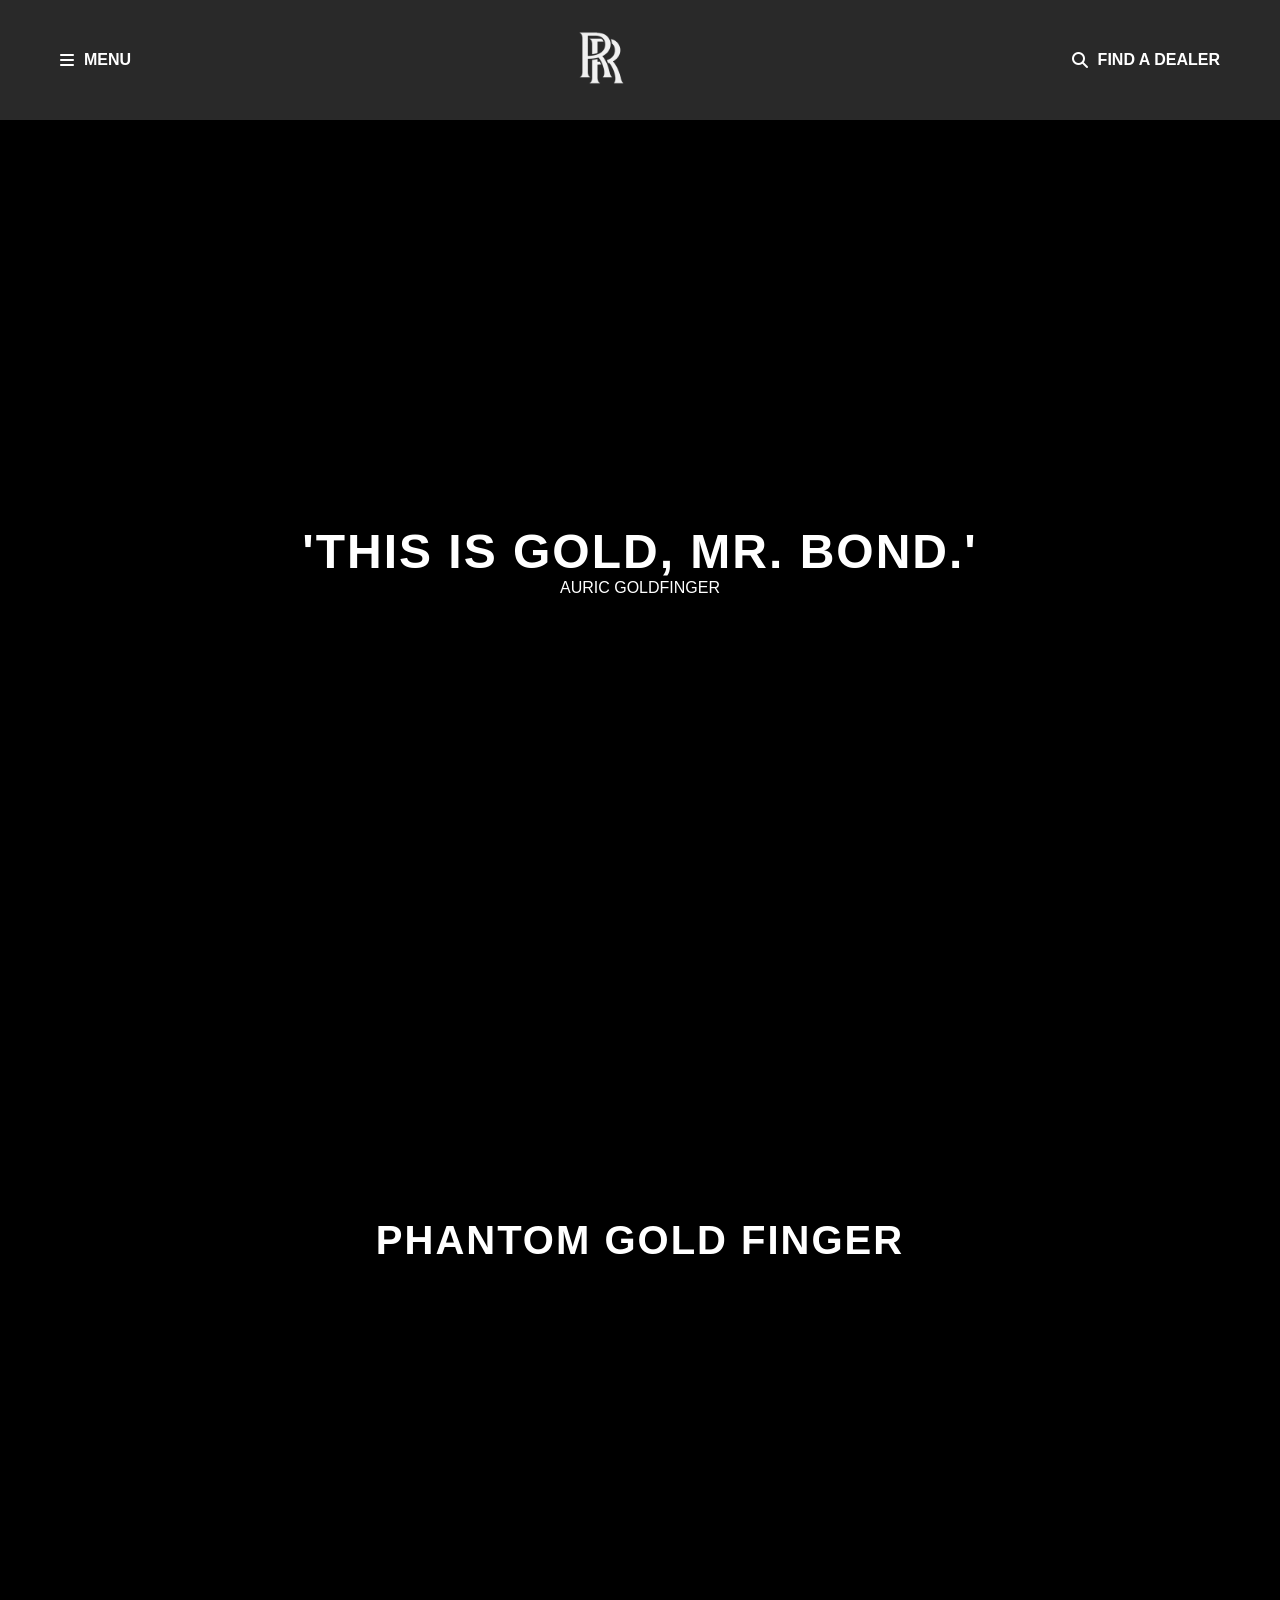
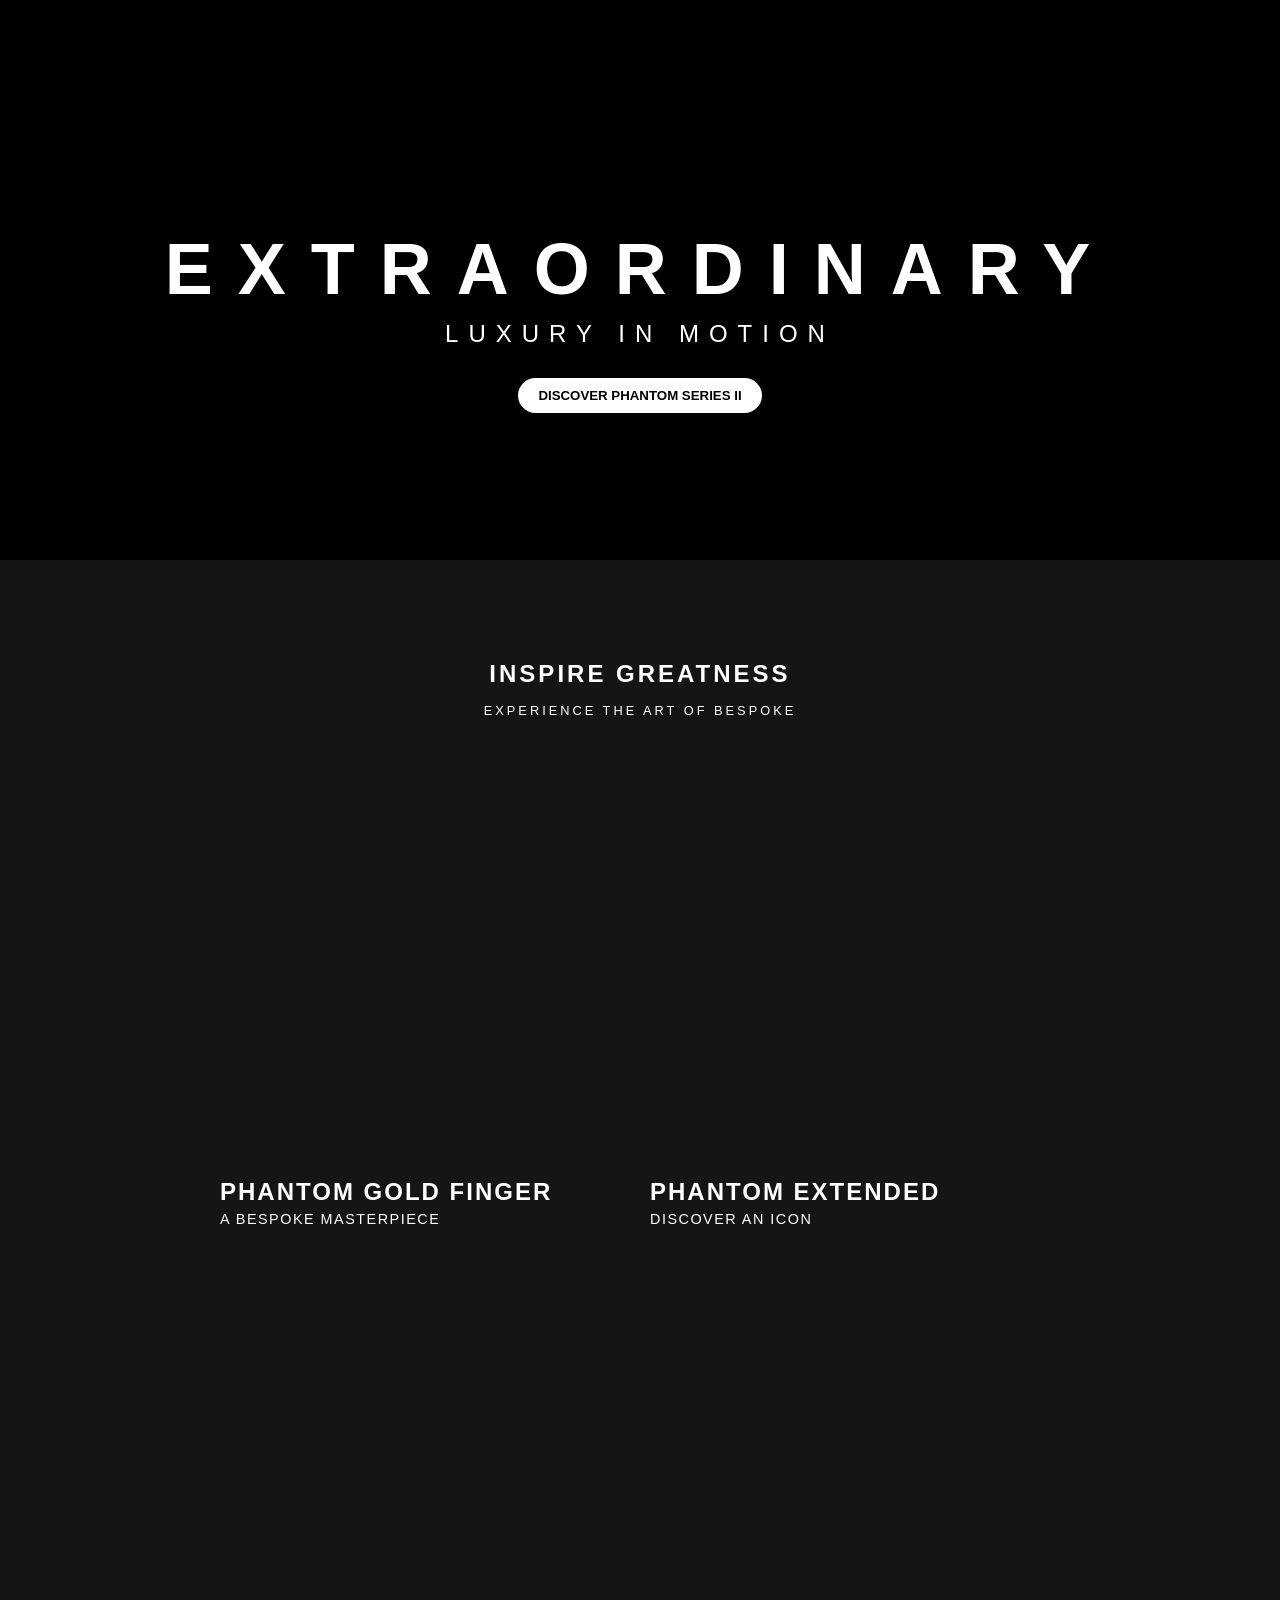
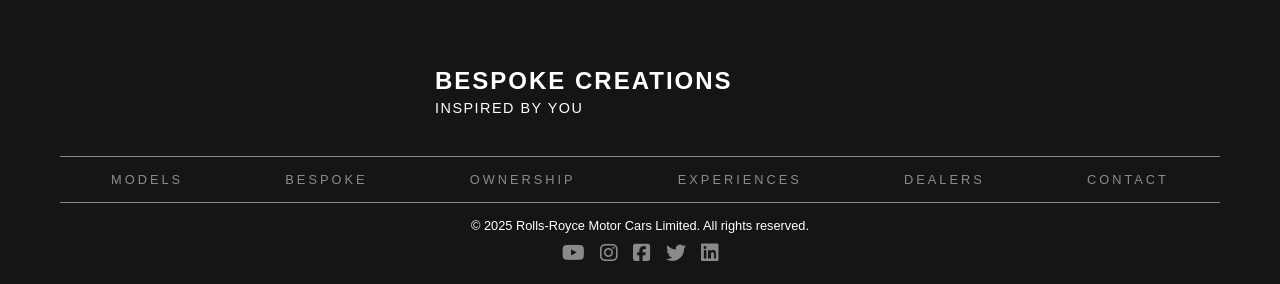
==== commit 8cdcac72: "manage hadder" ====
--- a/index.html
+++ b/index.html
@@ -1,17 +1,19 @@
 <!DOCTYPE html>
 <html lang="en">
+
 <head>
   <meta charset="UTF-8" />
-  <meta name="viewport" content="width=device-width, initial-scale=1.0"/>
+  <meta name="viewport" content="width=device-width, initial-scale=1.0" />
   <title>Rolls Royce Showcase</title>
-  <link rel="stylesheet" href="rollsroyce.css"/>
-  <link rel="stylesheet" href="https://cdnjs.cloudflare.com/ajax/libs/font-awesome/6.4.0/css/all.min.css"/>
+  <link rel="stylesheet" href="rollsroyce.css" />
+  <link rel="stylesheet" href="https://cdnjs.cloudflare.com/ajax/libs/font-awesome/6.4.0/css/all.min.css" />
 </head>
+
 <body>
   <header class="navbar">
     <div class="menu"><i class="fa-solid fa-bars"></i><span>MENU</span></div>
     <div class="logo">
-      <img src="Rolls-Royce-Logo-tumb.png" alt="Rolls Royce Logo"/>
+      <img src="Rolls-Royce-Logo-tumb.png" alt="Rolls Royce Logo" />
     </div>
     <div class="search"><i class="fa-solid fa-magnifying-glass"></i><span>FIND A DEALER</span></div>
   </header>
@@ -34,7 +36,9 @@
       <h2 class="headline">EXTRAORDINARY</h2>
       <p class="subheadline">LUXURY IN MOTION</p>
       <div class="discover">
-        <div class="button"><h5>DISCOVER PHANTOM SERIES II</h5></div>
+        <div class="button">
+          <h5>DISCOVER PHANTOM SERIES II</h5>
+        </div>
       </div>
     </div>
   </section>
@@ -71,12 +75,24 @@
   <footer class="footer">
     <div class="first"></div>
     <div class="second">
-      <div class="r1"><p>MODELS</p></div>
-      <div class="r2"><p>BESPOKE</p></div>
-      <div class="r3"><p>OWNERSHIP</p></div>
-      <div class="r4"><p>EXPERIENCES</p></div>
-      <div class="r5"><p>DEALERS</p></div>
-      <div class="r6"><p>CONTACT</p></div>
+      <div class="r1">
+        <p>MODELS</p>
+      </div>
+      <div class="r2">
+        <p>BESPOKE</p>
+      </div>
+      <div class="r3">
+        <p>OWNERSHIP</p>
+      </div>
+      <div class="r4">
+        <p>EXPERIENCES</p>
+      </div>
+      <div class="r5">
+        <p>DEALERS</p>
+      </div>
+      <div class="r6">
+        <p>CONTACT</p>
+      </div>
     </div>
     <div class="third">
       <p class="footer-note">© 2025 Rolls-Royce Motor Cars Limited. All rights reserved.</p>
@@ -90,4 +106,5 @@
     </div>
   </footer>
 </body>
-</html>
+
+</html>
--- a/rollsroyce.css
+++ b/rollsroyce.css
@@ -51,6 +51,7 @@
 }
 
 .firstpage {
+    margin-top: 120px;
     background-image: url('https://www.rolls-roycemotorcars.com/content/dam/rrmc/marketUK/rollsroycemotorcars_com/1-0-home/images/phantom-goldfinger/D-HERO-01-GF-HP.jpg/jcr:content/renditions/cq5dam.web.2880.webp');
 }
 
